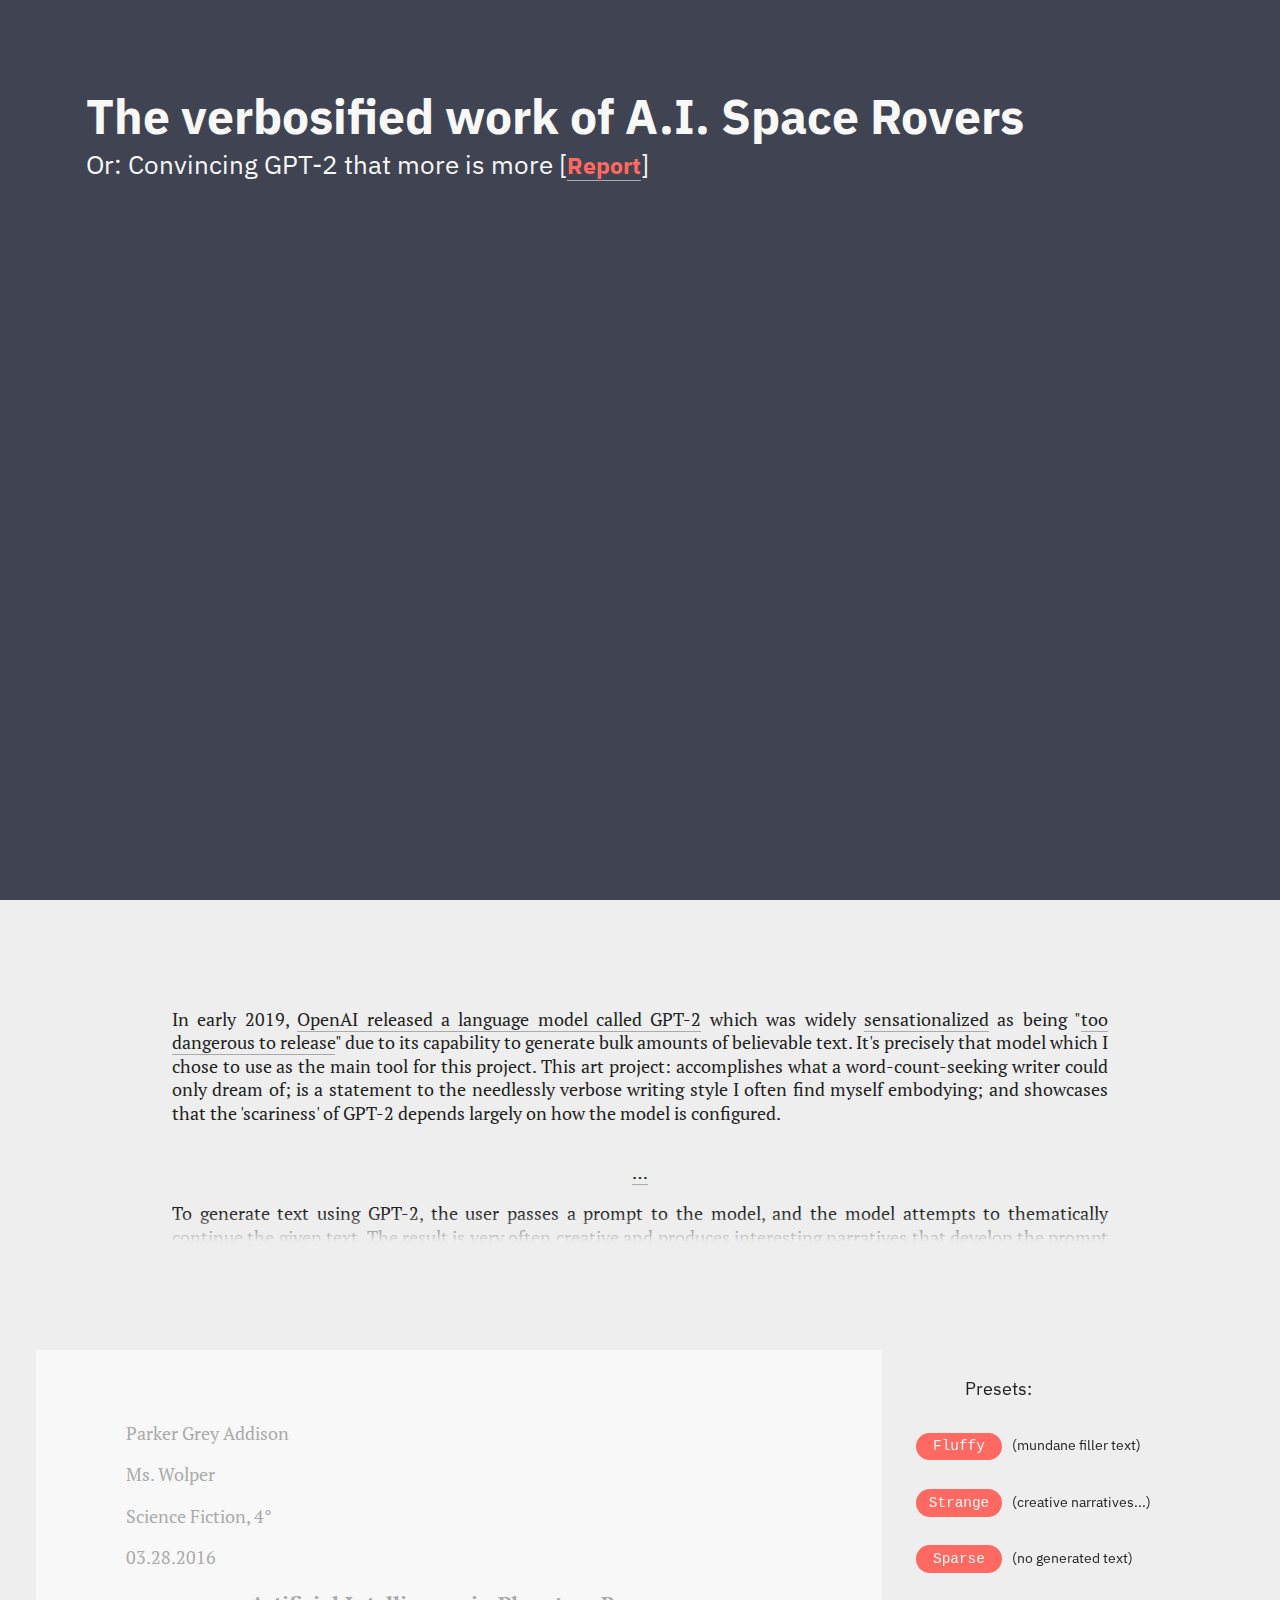
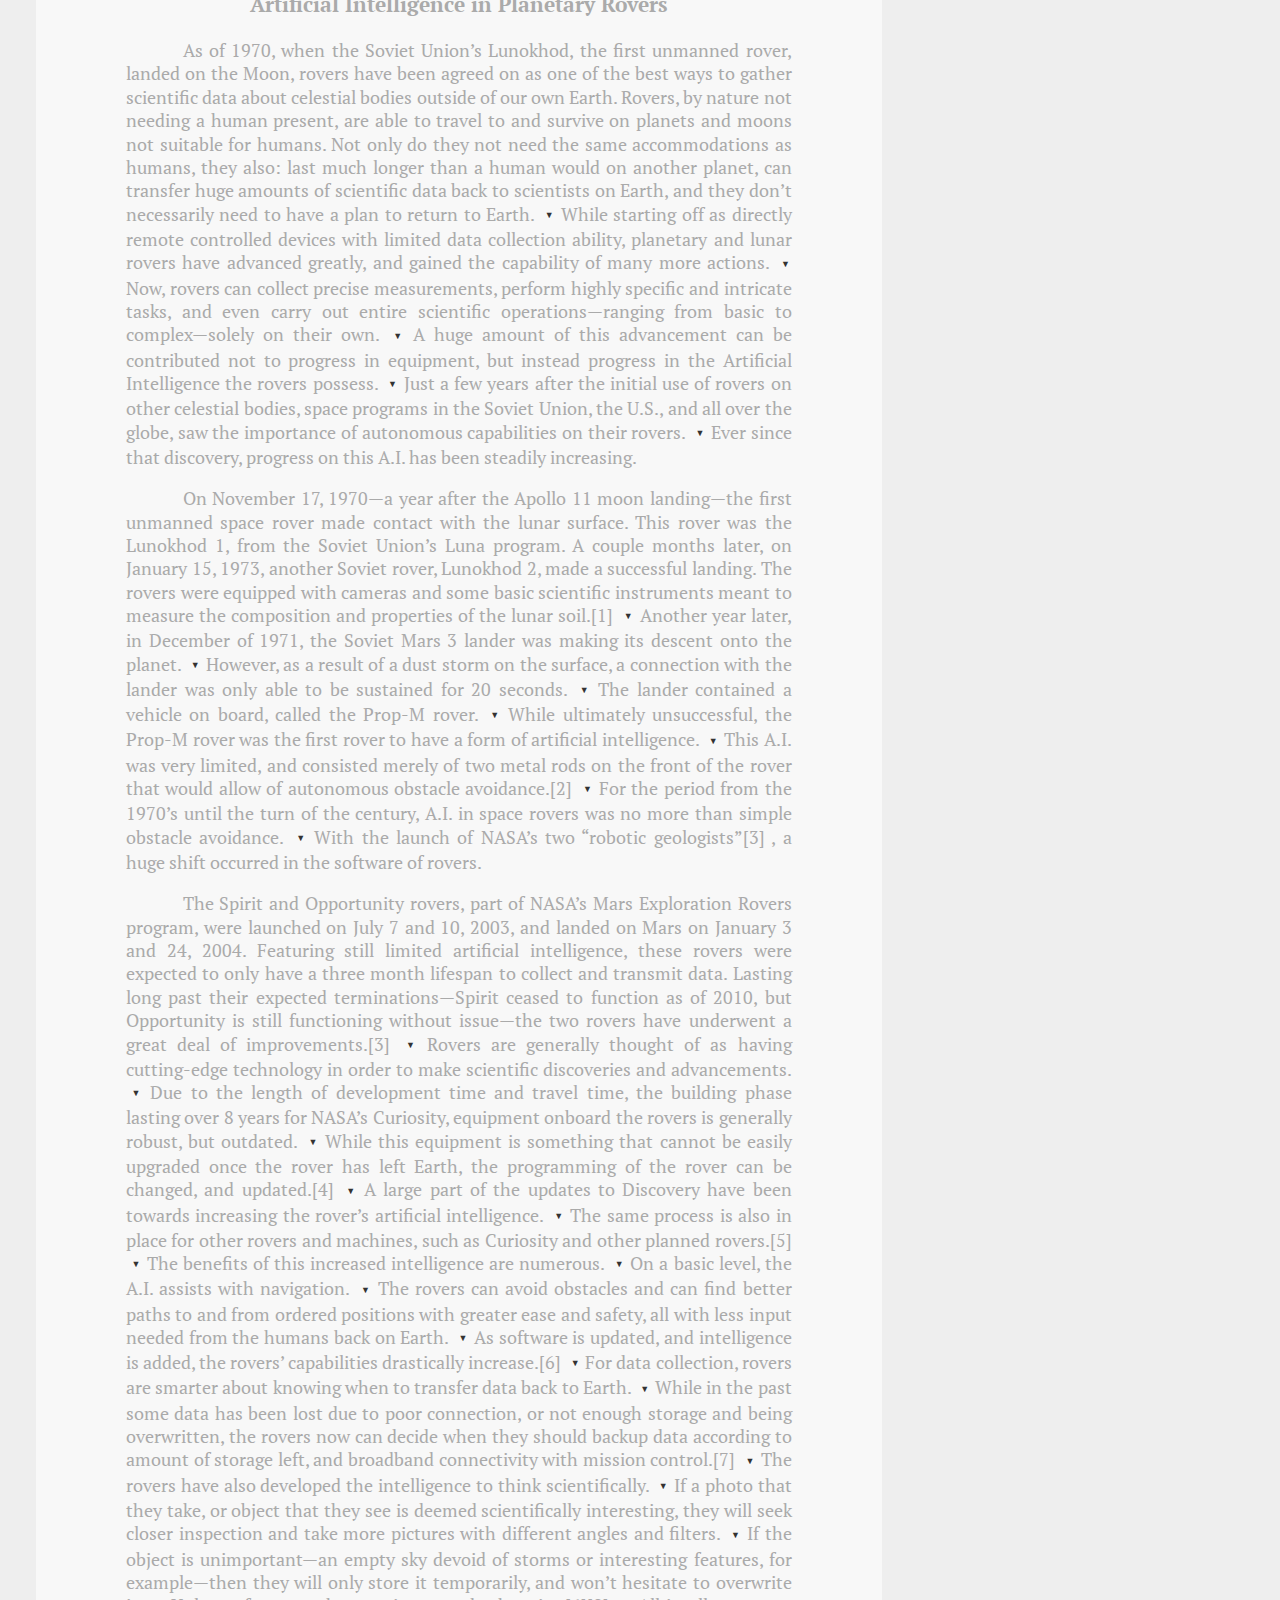
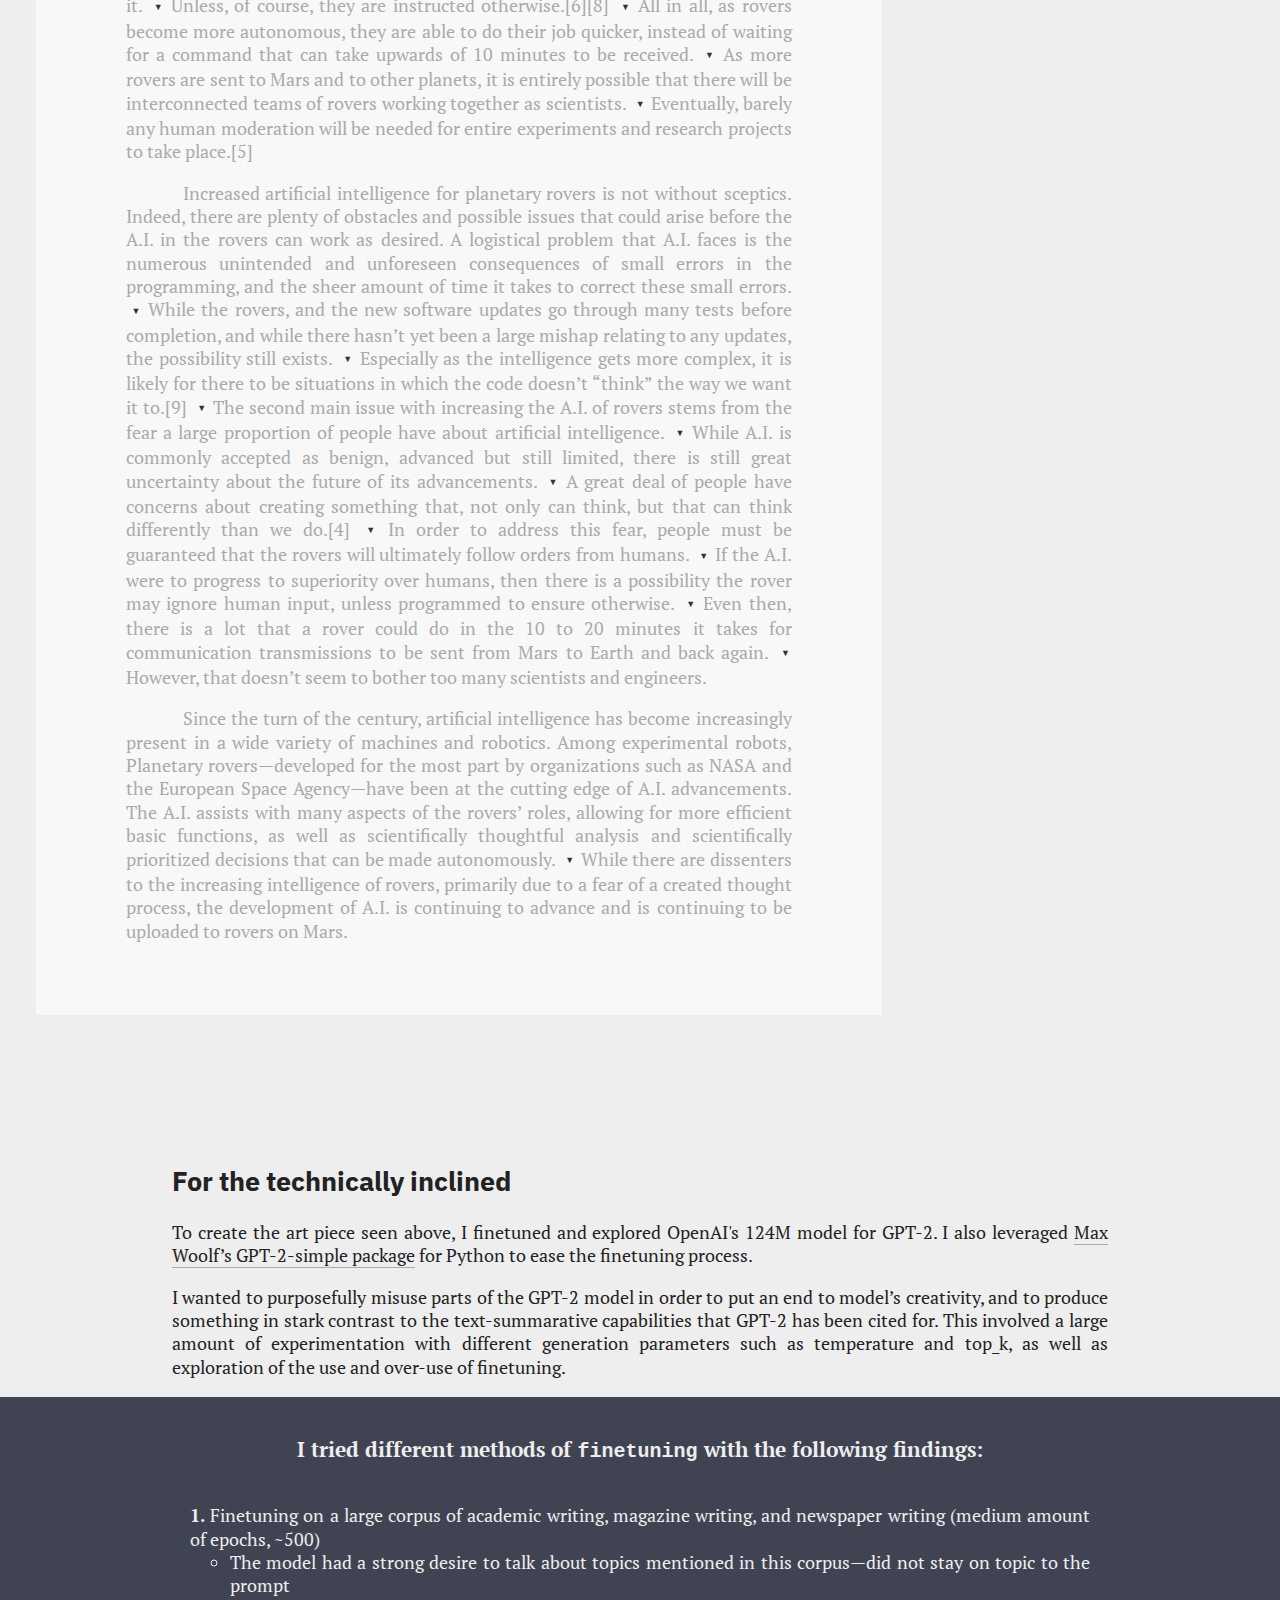
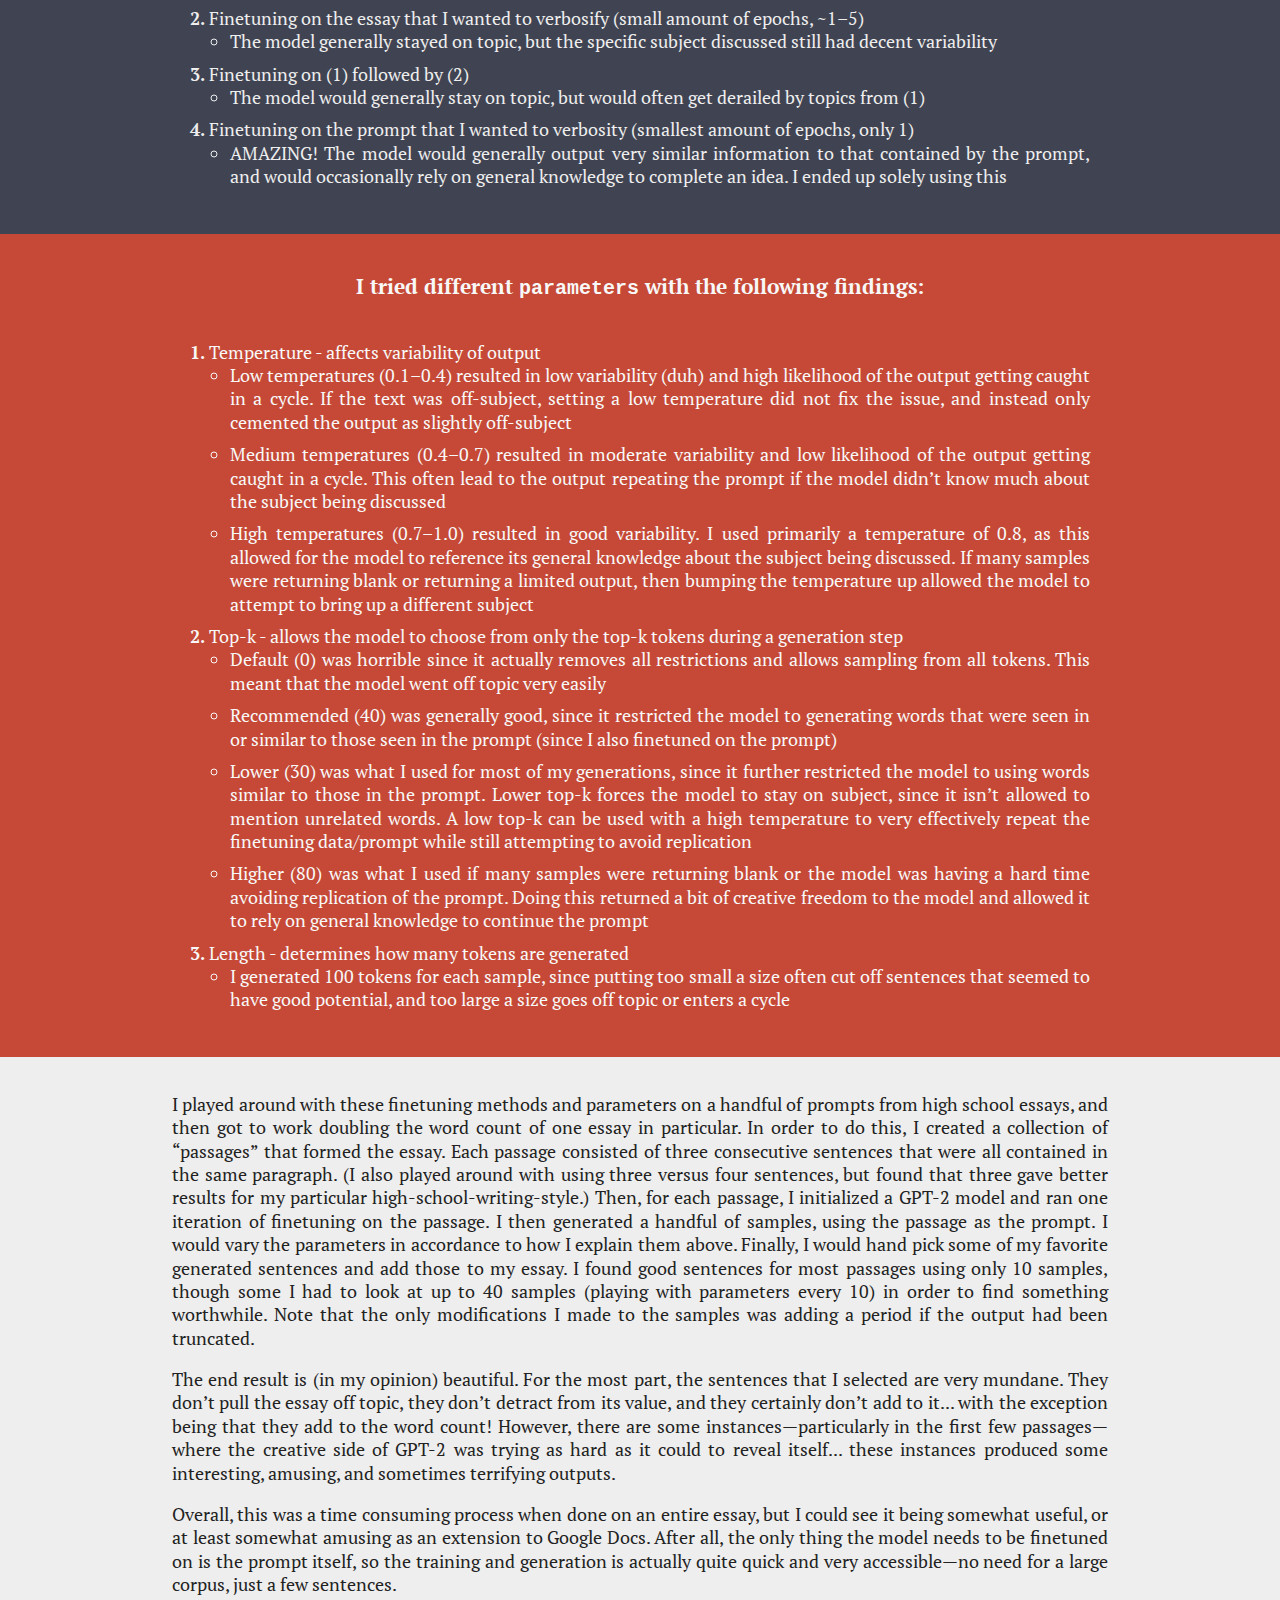
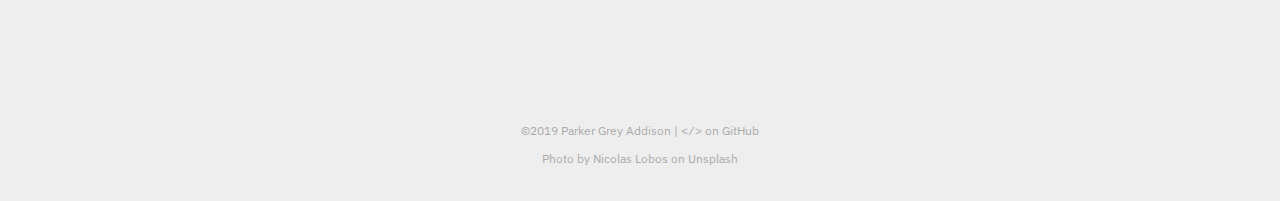
==== index.html @ b0ccb350 "Added link to Report" ====
<!DOCTYPE html>
<html lang="en">

<head>
    <meta charset="UTF-8">
    <meta name="viewport" content="width=device-width, initial-scale=1.0">
    <meta http-equiv="X-UA-Compatible" content="ie=edge">
    <title>A.I. Space Rovers</title>

    <link href="https://fonts.googleapis.com/css?family=IBM+Plex+Sans:200,400,600&display=swap" rel="stylesheet"> 
    <link href="https://fonts.googleapis.com/css?family=PT+Serif:400,700&display=swap" rel="stylesheet"> 

    <link rel="stylesheet" href="./styles/style.css">

</head>

<body>
    
    <div class="header">
        <div class="title">
            <span class="main">
                The verbosified work of A.I. Space Rovers
            </span>
            <br>
            <span class="subtitle">
                Or: Convincing GPT-2 that more is more
                [<a href="https://github.com/parkeraddison/aiArt-verbosified-space-rovers/blob/master/README.md">Report</a>]
            </span>
        </div>
    </div>

    <div class="divider"></div>
    
    <div class="content-wrapper">
        <div class="content">
            
            <p>
                In early 2019, <a href="https://openai.com/blog/better-language-models/">OpenAI released a language model called GPT-2</a> which was widely <a href="https://www.independent.co.uk/life-style/gadgets-and-tech/news/ai-artificial-intelligence-dangerous-text-gpt2-elon-musk-a9192121.html">sensationalized</a> as being "<a href="https://www.theguardian.com/technology/2019/feb/14/elon-musk-backed-ai-writes-convincing-news-fiction">too dangerous to release</a>" due to its capability to generate bulk amounts of believable text.  It's precisely that model which I chose to use as the main tool for this project.   This art project: accomplishes what a word-count-seeking writer could only dream of; is a statement to the needlessly verbose writing style I often find myself embodying; and showcases that the 'scariness' of GPT-2 depends largely on how the model is configured.
            </p>

            
            <div id="description-container" class="collapsed">
                <div id="desc-toggle"><a>&hellip;</a></div>
                <p>
                    To generate text using GPT-2, the user passes a prompt to the model, and the model attempts to thematically continue the given text.  The result is very often creative and produces interesting narratives that develop the prompt into a full-fledged story.  Such an example, featured on OpenAI's blog post, is shown below.  The first two sentences are the prompt.
                </p>
                <blockquote>
                    <div class="prompt">
                        <p>
                            In a shocking finding, scientist discovered a herd of unicorns living in a remote, previously unexplored valley, in the Andes Mountains. Even more surprising to the researchers was the fact that the unicorns spoke perfect English.
                        </p>
                    </div>
                    <div class="output">
                        <p>
                        The scientist named the population, after their distinctive horn, Ovid’s Unicorn. These four-horned, silver-white unicorns were previously unknown to science.
                        </p>
                        <p>
                            
                            Now, after almost two centuries, the mystery of what sparked this odd phenomenon is finally solved.
                        </p>
                        <p>
                            Dr. Jorge Pérez, an evolutionary biologist from the University of La Paz, and several companions, were exploring the Andes Mountains when they found a small valley, with no other animals or humans. Pérez noticed that the valley had what appeared to be a natural fountain, surrounded by two peaks of rock and silver snow.
                        </p>
                    </div>
                </blockquote>

                <p style="text-align: center;">&hellip;</p>

                <p>
                    Whereas GPT-2 has a commendable creative ability, I aimed to force the model to artistically overfit on the prompt and produce fluff—new sentences which add almost nothing of value to the overall essay.  I essentially turned the once "dangerous" AI into a highschool student desperate to reach a word count.  Below, I took one of my own highschool essays and doubled the word count using an instance of GPT-2 which I finetuned one-at-a-time on three sentence excerpts from my essay.  For each finetuned model I then produced and handpicked my favorite samples.
                </p>
                <p>
                    The non-finetuned GPT-2 model released by OpenAI has a notable habit of introducing new topics if it doesn't have adequate knowledge of the subject included in the prompt.  Despite my tinkering to avoid this, there are still a handful of samples in which the model managed to break free from the restrictions I placed on it.  These occurrences lead to some... let's say... interesting results.
                </p>
                <p>
                    Sections of text below that look
                    <span class="generated"><span class="generated-text"></span><span class="dropdown"><select></select></span></span>
                    <!-- <span class="generated-text">like this</span> -->
                    were generated by the machine.  These sections are followed by a dropdown where you can choose to look at another one of my favorite generated samples.  You can also use the 'preset' buttons to quickly view the essay with filler text, with some interesting off-topic narrative, or without any generated text.
                </p>
            </div>

        </div>
    </div>

    <div class="divider"></div>
    
    <div class="paper">
        
        <div class="page">
            
            <p class="not-body">
                Parker Grey Addison
            </p>
            <p class="not-body">
                Ms. Wolper
            </p>
            <p class="not-body">
                Science Fiction, 4°
            </p>
            <p class="not-body">
                03.28.2016
            </p>
            <p>
                <h3>
                    Artificial Intelligence in Planetary Rovers
                </h3>
            </p>
        <p>
            As of 1970, when the Soviet Union’s Lunokhod, the first unmanned rover, landed on the Moon, rovers have been agreed on as one of the best ways to gather scientific data about celestial bodies outside of our own Earth. Rovers, by nature not needing a human present, are able to travel to and survive on planets and moons not suitable for humans. Not only do they not need the same accommodations as humans, they also: last much longer than a human would on another planet, can transfer huge amounts of scientific data back to scientists on Earth, and they don’t necessarily need to have a plan to return to Earth. <span class="generated"><span class="generated-text"></span><span class="dropdown"><select></select></span></span> While starting off as directly remote controlled devices with limited data collection ability, planetary and lunar rovers have advanced greatly, and gained the capability of many more actions. <span class="generated"><span class="generated-text"></span><span class="dropdown"><select></select></span></span> Now, rovers can collect precise measurements, perform highly specific and intricate tasks, and even carry out entire scientific operations—ranging from basic to complex—solely on their own. <span class="generated"><span class="generated-text"></span><span class="dropdown"><select></select></span></span> A huge amount of this advancement can be contributed not to progress in equipment, but instead progress in the Artificial Intelligence the rovers possess. <span class="generated"><span class="generated-text"></span><span class="dropdown"><select></select></span></span> Just a few years after the initial use of rovers on other celestial bodies, space programs in the Soviet Union, the U.S., and all over the globe, saw the importance of autonomous capabilities on their rovers. <span class="generated"><span class="generated-text"></span><span class="dropdown"><select></select></span></span> Ever since that discovery, progress on this A.I. has been steadily increasing.
        </p>
        <p>
            On November 17, 1970—a year after the Apollo 11 moon landing—the first unmanned space rover made contact with the lunar surface.  This rover was the Lunokhod 1, from the Soviet Union’s Luna program.  A couple months later, on January 15, 1973, another Soviet rover, Lunokhod 2, made a successful landing.  The rovers were equipped with cameras and some basic scientific instruments meant to measure the composition and properties of the lunar soil.[1] <span class="generated"><span class="generated-text"></span><span class="dropdown"><select></select></span></span> Another year later, in December of 1971, the Soviet Mars 3 lander was making its descent onto the planet. <span class="generated"><span class="generated-text"></span><span class="dropdown"><select></select></span></span> However, as a result of a dust storm on the surface, a connection with the lander was only able to be sustained for 20 seconds. <span class="generated"><span class="generated-text"></span><span class="dropdown"><select></select></span></span> The lander contained a vehicle on board, called the Prop-M rover. <span class="generated"><span class="generated-text"></span><span class="dropdown"><select></select></span></span> While ultimately unsuccessful, the Prop-M rover was the first rover to have a form of artificial intelligence. <span class="generated"><span class="generated-text"></span><span class="dropdown"><select></select></span></span> This A.I. was very limited, and consisted merely of two metal rods on the front of the rover that would allow of autonomous obstacle avoidance.[2] <span class="generated"><span class="generated-text"></span><span class="dropdown"><select></select></span></span> For the period from the 1970’s until the turn of the century, A.I. in space rovers was no more than simple obstacle avoidance. <span class="generated"><span class="generated-text"></span><span class="dropdown"><select></select></span></span> With the launch of NASA’s two “robotic geologists”[3] , a huge shift occurred in the software of rovers.   
        </p>
        <p>
            The Spirit and Opportunity rovers, part of NASA’s Mars Exploration Rovers program, were launched on July 7 and 10, 2003, and landed on Mars on January 3 and 24, 2004.  Featuring still limited artificial intelligence, these rovers were expected to only have a three month lifespan to collect and transmit data.  Lasting long past their expected terminations—Spirit ceased to function as of 2010, but Opportunity is still functioning without issue—the two rovers have underwent a great deal of improvements.[3] <span class="generated"><span class="generated-text"></span><span class="dropdown"><select></select></span></span> Rovers are generally thought of as having cutting-edge technology in order to make scientific discoveries and advancements. <span class="generated"><span class="generated-text"></span><span class="dropdown"><select></select></span></span> Due to the length of development time and travel time, the building phase lasting over 8 years for NASA’s Curiosity, equipment onboard the rovers is generally robust, but outdated. <span class="generated"><span class="generated-text"></span><span class="dropdown"><select></select></span></span> While this equipment is something that cannot be easily upgraded once the rover has left Earth, the programming of the rover can be changed, and updated.[4] <span class="generated"><span class="generated-text"></span><span class="dropdown"><select></select></span></span> A large part of the updates to Discovery have been towards increasing the rover’s artificial intelligence. <span class="generated"><span class="generated-text"></span><span class="dropdown"><select></select></span></span> The same process is also in place for other rovers and machines, such as Curiosity and other planned rovers.[5] <span class="generated"><span class="generated-text"></span><span class="dropdown"><select></select></span></span> The benefits of this increased intelligence are numerous. <span class="generated"><span class="generated-text"></span><span class="dropdown"><select></select></span></span> On a basic level, the A.I. assists with navigation. <span class="generated"><span class="generated-text"></span><span class="dropdown"><select></select></span></span> The rovers can avoid obstacles and can find better paths to and from ordered positions with greater ease and safety, all with less input needed from the humans back on Earth. <span class="generated"><span class="generated-text"></span><span class="dropdown"><select></select></span></span> As software is updated, and intelligence is added, the rovers’ capabilities drastically increase.[6] <span class="generated"><span class="generated-text"></span><span class="dropdown"><select></select></span></span> For data collection, rovers are smarter about knowing when to transfer data back to Earth. <span class="generated"><span class="generated-text"></span><span class="dropdown"><select></select></span></span> While in the past some data has been lost due to poor connection, or not enough storage and being overwritten, the rovers now can decide when they should backup data according to amount of storage left, and broadband connectivity with mission control.[7] <span class="generated"><span class="generated-text"></span><span class="dropdown"><select></select></span></span> The rovers have also developed the intelligence to think scientifically. <span class="generated"><span class="generated-text"></span><span class="dropdown"><select></select></span></span> If a photo that they take, or object that they see is deemed scientifically interesting, they will seek closer inspection and take more pictures with different angles and filters. <span class="generated"><span class="generated-text"></span><span class="dropdown"><select></select></span></span> If the object is unimportant—an empty sky devoid of storms or interesting features, for example—then they will only store it temporarily, and won’t hesitate to overwrite it. <span class="generated"><span class="generated-text"></span><span class="dropdown"><select></select></span></span> Unless, of course, they are instructed otherwise.[6][8] <span class="generated"><span class="generated-text"></span><span class="dropdown"><select></select></span></span> All in all, as rovers become more autonomous, they are able to do their job quicker, instead of waiting for a command that can take upwards of 10 minutes to be received. <span class="generated"><span class="generated-text"></span><span class="dropdown"><select></select></span></span> As more rovers are sent to Mars and to other planets, it is entirely possible that there will be interconnected teams of rovers working together as scientists. <span class="generated"><span class="generated-text"></span><span class="dropdown"><select></select></span></span> Eventually, barely any human moderation will be needed for entire experiments and research projects to take place.[5]
        </p>    
        <p>
            Increased artificial intelligence for planetary rovers is not without sceptics.  Indeed, there are plenty of obstacles and possible issues that could arise before the A.I. in the rovers can work as desired.  A logistical problem that A.I. faces is the numerous unintended and unforeseen consequences of small errors in the programming, and the sheer amount of time it takes to correct these small errors. <span class="generated"><span class="generated-text"></span><span class="dropdown"><select></select></span></span> While the rovers, and the new software updates go through many tests before completion, and while there hasn’t yet been a large mishap relating to any updates, the possibility still exists. <span class="generated"><span class="generated-text"></span><span class="dropdown"><select></select></span></span> Especially as the intelligence gets more complex, it is likely for there to be situations in which the code doesn’t “think” the way we want it to.[9] <span class="generated"><span class="generated-text"></span><span class="dropdown"><select></select></span></span> The second main issue with increasing the A.I. of rovers stems from the fear a large proportion of people have about artificial intelligence. <span class="generated"><span class="generated-text"></span><span class="dropdown"><select></select></span></span> While A.I. is commonly accepted as benign, advanced but still limited, there is still great uncertainty about the future of its advancements. <span class="generated"><span class="generated-text"></span><span class="dropdown"><select></select></span></span> A great deal of people have concerns about creating something that, not only can think, but that can think differently than we do.[4] <span class="generated"><span class="generated-text"></span><span class="dropdown"><select></select></span></span> In order to address this fear, people must be guaranteed that the rovers will ultimately follow orders from humans. <span class="generated"><span class="generated-text"></span><span class="dropdown"><select></select></span></span> If the A.I. were to progress to superiority over humans, then there is a possibility the rover may ignore human input, unless programmed to ensure otherwise. <span class="generated"><span class="generated-text"></span><span class="dropdown"><select></select></span></span> Even then, there is a lot that a rover could do in the 10 to 20 minutes it takes for communication transmissions to be sent from Mars to Earth and back again. <span class="generated"><span class="generated-text"></span><span class="dropdown"><select></select></span></span> However, that doesn’t seem to bother too many scientists and engineers.    
        </p>
        <p>
            Since the turn of the century, artificial intelligence has become increasingly present in a wide variety of machines and robotics.  Among experimental robots, Planetary rovers—developed for the most part by organizations such as NASA and the European Space Agency—have been at the cutting edge of A.I. advancements.  The A.I. assists with many aspects of the rovers’ roles, allowing for more efficient basic functions, as well as scientifically thoughtful analysis and scientifically prioritized decisions that can be made autonomously. <span class="generated"><span class="generated-text"></span><span class="dropdown"><select></select></span></span> While there are dissenters to the increasing intelligence of rovers, primarily due to a fear of a created thought process, the development of A.I. is continuing to advance and is continuing to be uploaded to rovers on Mars.    
        </p>
        
    
    
        </div>

        <div class="menu">
            <p>
                Presets:
            </p>

            <div class="button">
                <button id="0">
                    Fluffy
                </button>
                (mundane filler text)
            </div>
            <div class="button">
                <button id="1">
                    Strange
                </button>
                (creative narratives...)
            </div>
            <div class="button">
                <button id="2">
                    Sparse
                </button>
                (no generated text)
            </div>
        </div>
        
    </div>

    <div class="divider"></div>

    <div class="content-wrapper">
        <div class="content">
            <h2>
                For the technically inclined
            </h2>
            <p>
                To create the art piece seen above, I finetuned and explored OpenAI's 124M model for GPT-2.  I also leveraged <a href="https://github.com/minimaxir/gpt-2-simple">Max Woolf's GPT-2-simple package</a> for Python to ease the finetuning process.
            </p>
            <p>
                I wanted to purposefully misuse parts of the GPT-2 model in order to put an end to model's creativity, and to produce something in stark contrast to the text-summarative capabilities that GPT-2 has been cited for. This involved a large amount of experimentation with different generation parameters such as temperature and top_k, as well as exploration of the use and over-use of finetuning.
            </p>
        </div>
    </div>

    <div class="content-wrapper bg-slate">
        <div class="content">
            <h3>
                I tried different methods of <code><b>finetuning</b></code> with the following findings:
            </h3>
            <ol>
                <li>
                    Finetuning on a large corpus of academic writing, magazine writing, and newspaper writing (medium amount of epochs, ~500)
                    <ul>
                        <li>
                            The model had a strong desire to talk about topics mentioned in this corpus—did not stay on topic to the prompt
                        </li>
                    </ul>
                </li>
                <li>
                    Finetuning on the essay that I wanted to verbosify (small amount of epochs, ~1–5)
                    <ul>
                        <li>
                            The model generally stayed on topic, but the specific subject discussed still had decent variability
                        </li>
                    </ul>
                </li>
                <li>
                    Finetuning on (1) followed by (2)
                    <ul>
                        <li>
                            The model would generally stay on topic, but would often get derailed by topics from (1)
                        </li>
                    </ul>
                </li>
                <li>
                    Finetuning on the prompt that I wanted to verbosity (smallest amount of epochs, only 1)
                    <ul>
                        <li>
                            AMAZING! The model would generally output very similar information to that contained by the prompt, and would occasionally rely on general knowledge to complete an idea. I ended up solely using this
                        </li>
                    </ul>
                </li>
            </ol>
        </div>
    </div>

    <div class="content-wrapper bg-mars">
        <div class="content">
            <h3>
                I tried different <code><b>parameters</b></code> with the following findings:
            </h3>
            <ol>
                <li>
                    Temperature - affects variability of output
                    <ul>
                        <li>
                            Low temperatures (0.1–0.4) resulted in low variability (duh) and high likelihood of the output getting caught in a cycle. If the text was off-subject, setting a low temperature did not fix the issue, and instead only cemented the output as slightly off-subject
                        </li>
                        <li>
                            Medium temperatures (0.4–0.7) resulted in moderate variability and low likelihood of the output getting caught in a cycle. This often lead to the output repeating the prompt if the model didn't know much about the subject being discussed
                        </li>
                        <li>
                            High temperatures (0.7–1.0) resulted in good variability. I used primarily a temperature of 0.8, as this allowed for the model to reference its general knowledge about the subject being discussed. If many samples were returning blank or returning a limited output, then bumping the temperature up allowed the model to attempt to bring up a different subject
                        </li>
                    </ul>
                </li>
                <li>
                    Top-k - allows the model to choose from only the top-k tokens during a generation step
                    <ul>
                        <li>
                            Default (0) was horrible since it actually removes all restrictions and allows sampling from all tokens. This meant that the model went off topic very easily
                        </li>
                        <li>
                            Recommended (40) was generally good, since it restricted the model to generating words that were seen in or similar to those seen in the prompt (since I also finetuned on the prompt)
                        </li>
                        <li>
                            Lower (30) was what I used for most of my generations, since it further restricted the model to using words similar to those in the prompt. Lower top-k forces the model to stay on subject, since it isn't allowed to mention unrelated words. A low top-k can be used with a high temperature to very effectively repeat the finetuning data/prompt while still attempting to avoid replication
                        </li>
                        <li>
                            Higher (80) was what I used if many samples were returning blank or the model was having a hard time avoiding replication of the prompt. Doing this returned a bit of creative freedom to the model and allowed it to rely on general knowledge to continue the prompt
                        </li>
                    </ul>
                </li>
                <li>
                    Length - determines how many tokens are generated
                    <ul>
                        <li>
                            I generated 100 tokens for each sample, since putting too small a size often cut off sentences that seemed to have good potential, and too large a size goes off topic or enters a cycle
                        </li>
                    </ul>
                </li>
            </ol>
        </div>
    </div>
    <div class="content-wrapper">
        <div class="content">
            <p>
                I played around with these finetuning methods and parameters on a handful of prompts from high school essays, and then got to work doubling the word count of one essay in particular. In order to do this, I created a collection of "passages" that formed the essay. Each passage consisted of three consecutive sentences that were all contained in the same paragraph. (I also played around with using three versus four sentences, but found that three gave better results for my particular high-school-writing-style.) Then, for each passage, I initialized a GPT-2 model and ran one iteration of finetuning on the passage. I then generated a handful of samples, using the passage as the prompt. I would vary the parameters in accordance to how I explain them above. Finally, I would hand pick some of my favorite generated sentences and add those to my essay. I found good sentences for most passages using only 10 samples, though some I had to look at up to 40 samples (playing with parameters every 10) in order to find something worthwhile. Note that the only modifications I made to the samples was adding a period if the output had been truncated.
            </p>
            <p>
                The end result is (in my opinion) beautiful. For the most part, the sentences that I selected are very mundane. They don't pull the essay off topic, they don't detract from its value, and they certainly don't add to it... with the exception being that they add to the word count! However, there are some instances—particularly in the first few passages—where the creative side of GPT-2 was trying as hard as it could to reveal itself... these instances produced some interesting, amusing, and sometimes terrifying outputs.
            </p>
            <p>
                Overall, this was a time consuming process when done on an entire essay, but I could see it being somewhat useful, or at least somewhat amusing as an extension to Google Docs. After all, the only thing the model needs to be finetuned on is the prompt itself, so the training and generation is actually quite quick and very accessible—no need for a large corpus, just a few sentences.
            </p>
        </div>
    </div>

    <div class="footer">
        <p>
            &copy;2019 <a href="https://parkeraddison.com">Parker Grey Addison</a>
            |
            <a href="https://github.com/parkeraddison/aiArt-verbosified-space-rovers"><code>&lt;/&gt;</code> on GitHub</a>
        </p>
        <p>
            Photo by <a href="https://unsplash.com/@lobosnico?utm_source=unsplash&utm_medium=referral&utm_content=creditCopyText">Nicolas Lobos</a> on Unsplash
        </p>
    </div>
</body>

<script src="./scripts/main.js"></script>
<script>

    let desc = document.getElementById("description-container");

    function toggleDesc() {
        desc.classList.toggle("collapsed");
    }

    let descToggle = document.getElementById("desc-toggle");
    descToggle.addEventListener("click", toggleDesc);

    // "curlies.js" courtesy of Ali Karbassi
    // https://gist.github.com/karbassi/6216484

    function curlies(element) {
        function smarten(text) {
            return text
                /* opening singles */
                .replace(/(^|[-\u2014\s(\["])'/g, "$1\u2018")

                /* closing singles & apostrophes */
                .replace(/'/g, "\u2019")

                /* opening doubles */
                .replace(/(^|[-\u2014/\[(\u2018\s])"/g, "$1\u201c")

                /* closing doubles */
                .replace(/"/g, "\u201d")

                /* em-dashes */
                .replace(/--/g, "\u2014");
        };

        var children = element.children;

        if (children.length) {
            for(var i = 0, l = children.length; i < l; i++) {
                curlies(children[i]);
            }
        } else {
            element.innerHTML = smarten(element.innerHTML);
        }
    };

    curlies(document.body);

</script>

</html>
---- styles/style.css ----
/* prefixed by https://autoprefixer.github.io (PostCSS: v7.0.23, autoprefixer: v9.7.3) */

:root {
    --white: #f8f8f8;
    --off-white: #eee;
    --light-grey: #aaa;
    --dark-grey: #333;
    --text-color: #222;
    --mars-red: rgb(197, 73, 54);
    --accent-red: #ff6961;
    --slate-grey: #404452;
    --sans-serif: "IBM Plex Sans", sans-serif;
    --serif: "PT Serif", Georgia, Times, "Times New Roman", serif;
    --monospace: Consolas, Menlo, monospace;
    --side-padding: 0.5rem;
}

html, body {
    font-family: var(--serif);
    font-size: 18px;
    line-height: 1.3;
    margin: 0;
    overflow-x: hidden;
    color: var(--text-color);
    background-color: var(--off-white);
    position: relative;
    -webkit-transition: all 0.3s;
    -o-transition: all 0.3s;
    transition: all 0.3s;
}

@media (min-width: 768px) {
    body {
        text-align: justify;
        overflow-x: visible;
    }
}

hr {
    border: none;
    border-bottom: 1px solid var(--light-grey);
}

a {
    text-decoration: none;
    color: var(--text-color);
    border-bottom: 1px solid var(--light-grey);
}

a:hover, a:focus {
    opacity: 0.6;
}

code {
    font-family: var(--monospace);
    font-size: 0.95em;
}

.header {
    background-color: var(--slate-grey);
    /* background-image: url("https://images.unsplash.com/photo-1571769267292-e24dfadebbdc?ixlib=rb-1.2.1&ixid=eyJhcHBfaWQiOjF9&auto=format&fit=crop&w=1967&q=80"); */
    background-image: url("/images/nicolas-lobos.jpg");
    background-size: cover;
    background-position: bottom center;
    background-attachment: fixed;
    min-height: 100vh;
}

.title {
    font-size: 1.2em;
    padding: 0.5em;
    padding-top: 40%;
    padding-bottom: 40%;
    /* color: var(--mars-red); */
    color: var(--white);
}

/* .title >* {
    background-color: var(--slate-grey);
    padding: 0.2em;
} */

@media (min-width: 768px) {
    .title {
        padding: 4em;
    }
}

.title .main {
    font-size: 2.2em;
    font-weight: lighter;
    font-weight: bold;
    font-family: var(--sans-serif);
}

.title .subtitle {
    font-size: 1.2em;
    font-family: var(--sans-serif);
}

.title a {
    font-size: 0.9em;
    color: var(--white);
    color: var(--accent-red);
    font-weight: bold;
}

.content-wrapper {
    display: -ms-grid;
    display: grid;
    -ms-grid-columns: 1fr minmax(auto, 52em) 1fr;
    grid-template-columns: 1fr minmax(auto, 52em) 1fr;
    padding-top: 1em;
}

.content {
    padding: var(--side-padding);
    -ms-grid-column: 2;
    grid-column: 2;
}

@media (min-width: 768px) {
    .content {
        padding: 0;
    }
}

.bg-slate {
    background-color: var(--slate-grey);
    color: var(--off-white);
}

.bg-mars {
    background-color: var(--mars-red);
    color: var(--white);
}

.math {
    text-align: center;
    font-size: 1.1em;
    font-family: var(--sans-serif);
}

#desc-toggle {
    cursor: pointer;
    text-align: center;
    margin: auto;
}

#description-container {
    position: relative;
    width: 100%;
    padding: 1em;
    left: -1em;
    overflow: hidden;
    height: -webkit-min-content;
    height: -moz-min-content;
    height: min-content;
}

#description-container.collapsed {
    height: 3.5em;
}

#description-container.collapsed::after {
    content: '';
    display: block;
    position: absolute;
    background-image: -webkit-gradient(linear, left top, left bottom, from(rgba(1,1,1,0)), to(var(--off-white)));
    background-image: -o-linear-gradient(top, rgba(1,1,1,0), var(--off-white));
    background-image: linear-gradient(180deg, rgba(1,1,1,0), var(--off-white));
    top: 70%;
    left: 0;
    bottom: 0;
    right: 0;
}

blockquote {
    font-size: 0.9em;
}

blockquote .prompt {
    font-family: var(--sans-serif);
    font-style: italic;
}

blockquote .output {
    font-family: var(--monospace);
    font-size: 0.95em;
}

.divider {
    height: 4em;
}

.paper {
    display: -ms-grid;
    display: grid;
    -ms-grid-rows: auto 1fr;
    grid-template-rows: auto 1fr;
}

.paper p:not(.not-body) {
    text-indent: 3.14em;
}

.paper p:not(.not-body)>* {
    text-indent: 0;
}

@media (min-width: 768px) {
    .paper {
        display: -ms-grid;
        display: grid;
        -ms-grid-columns: 70% 1em 1fr;
        grid-template-columns: 70% 1fr;
        -ms-grid-rows: 20em 1em 1fr;
        grid-template-rows: 20em 1fr;
        gap: 1em;
        height: -webkit-min-content;
        height: -moz-min-content;
        height: min-content;
        margin: 2em;
    }
    .paper>*:nth-child(1) {
        -ms-grid-row: 1;
        -ms-grid-column: 1;
    }
    .paper>*:nth-child(2) {
        -ms-grid-row: 1;
        -ms-grid-column: 3;
    }
    .paper>*:nth-child(3) {
        -ms-grid-row: 3;
        -ms-grid-column: 1;
    }
    .paper>*:nth-child(4) {
        -ms-grid-row: 3;
        -ms-grid-column: 3;
    }
}

.page {
    font-size: 18px;
    color: var(--light-grey);
    background-color: var(--white);
    padding: var(--side-padding);
    -ms-grid-row: 2;
    grid-row: 2;
}

@media (min-width: 768px) {
    .page {
        padding: 3em 5em;
        -ms-grid-row: 1;
        grid-row-start: 1;
        -ms-grid-row-span: 2;
        grid-row-end: 3;
    }
}

h3 {
    text-align: center;
}

.generated-text {
    font-family: var(--monospace);
    color: var(--dark-grey);
    font-weight: bold;
    font-size: 0.95em;
}

.hidden {
    display: none;
}

.dropdown {
    display: inline-block;
    position: relative;
}

select {
    position: relative;
    width: 1.2em;
    opacity: 0;
    color: var(--white);
    background-color: var(--slate-grey);
}

.dropdown::after {
    content: "\25BC";
    color: var(--dark-grey);
    position: absolute;
    left: 0.6em;
    bottom: 0.5em;
    pointer-events: none;
    font-size: 0.5em;
}


.menu {
    font-family: var(--sans-serif);
    padding: var(--side-padding);
    -ms-grid-row: 1;
    grid-row: 1;
}

@media (min-width: 768px) {
    .menu {
        position: -webkit-sticky;
        position: sticky;
        top: 10em;
    }
}

.menu .button {
    font-size: 0.8em;
}

.menu button {
    display: inline-block;
    position: relative;
    font-size: 1em;
    font-family: var(--monospace);
    color: var(--white);
    padding: 0.4em;
    margin: 1em 0.5em;
    border: none;
    border-radius: 5em;
    background-color: var(--accent-red);
    width: 6em;
    -webkit-transition: all 0.3s;
    -o-transition: all 0.3s;
    transition: all 0.3s;
}

.menu button:hover, .menu button:focus {
    cursor: pointer;
    /* background-color: var(--mars-red); */
    opacity: 0.6;
}


h2 {
    font-family: var(--sans-serif);
}

ol {
    list-style: none;
    counter-reset: custom-counter;
    padding: 1em;
}

li {
    margin-bottom: 0.5em;
}

ol>li {
    counter-increment: custom-counter;
}

ol>li::before {
    content: counter(custom-counter) ". ";
    font-weight: bold;
    /* color: var(--light-grey); */
}

.footer {
    text-align: center;
    font-size: 12px;
    font-family: var(--sans-serif);
    color: var(--light-grey);
    padding: 8em 0;
}

.footer a {
    color: var(--light-grey);
    border: none;
}
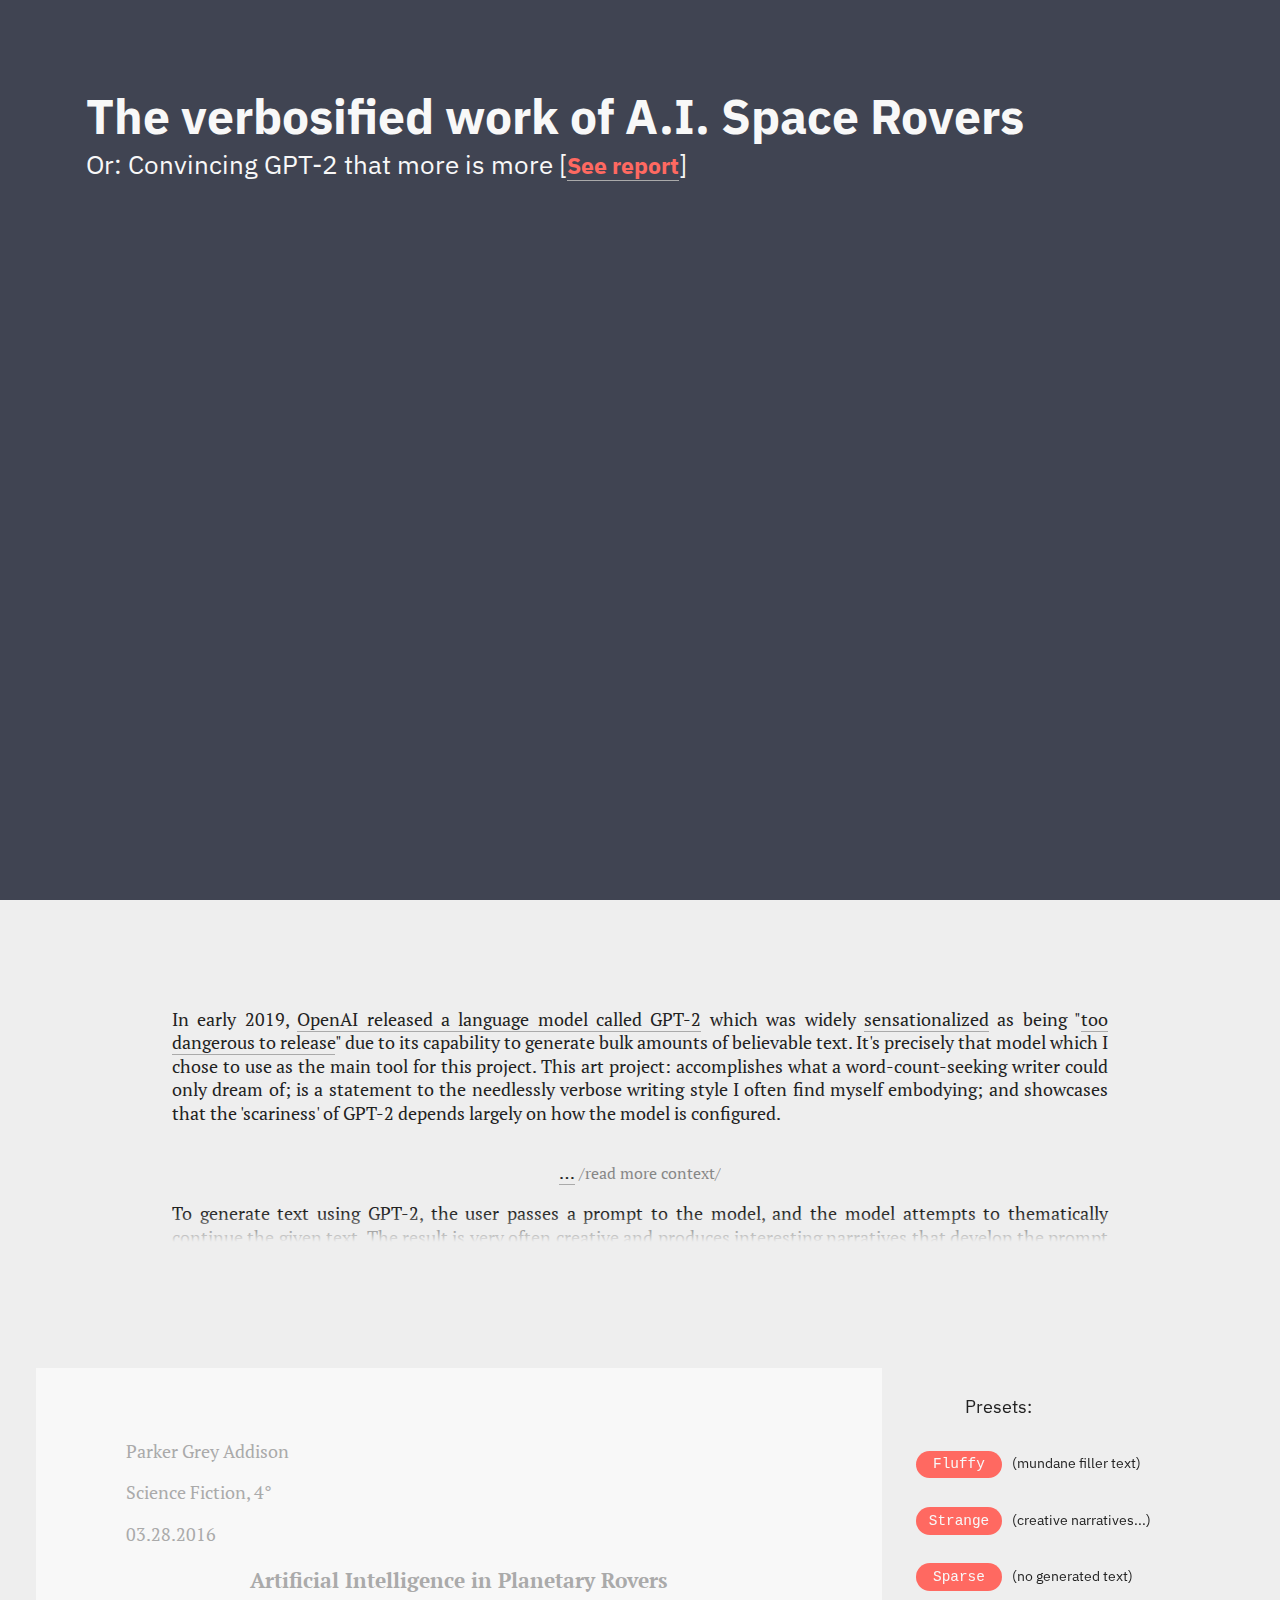
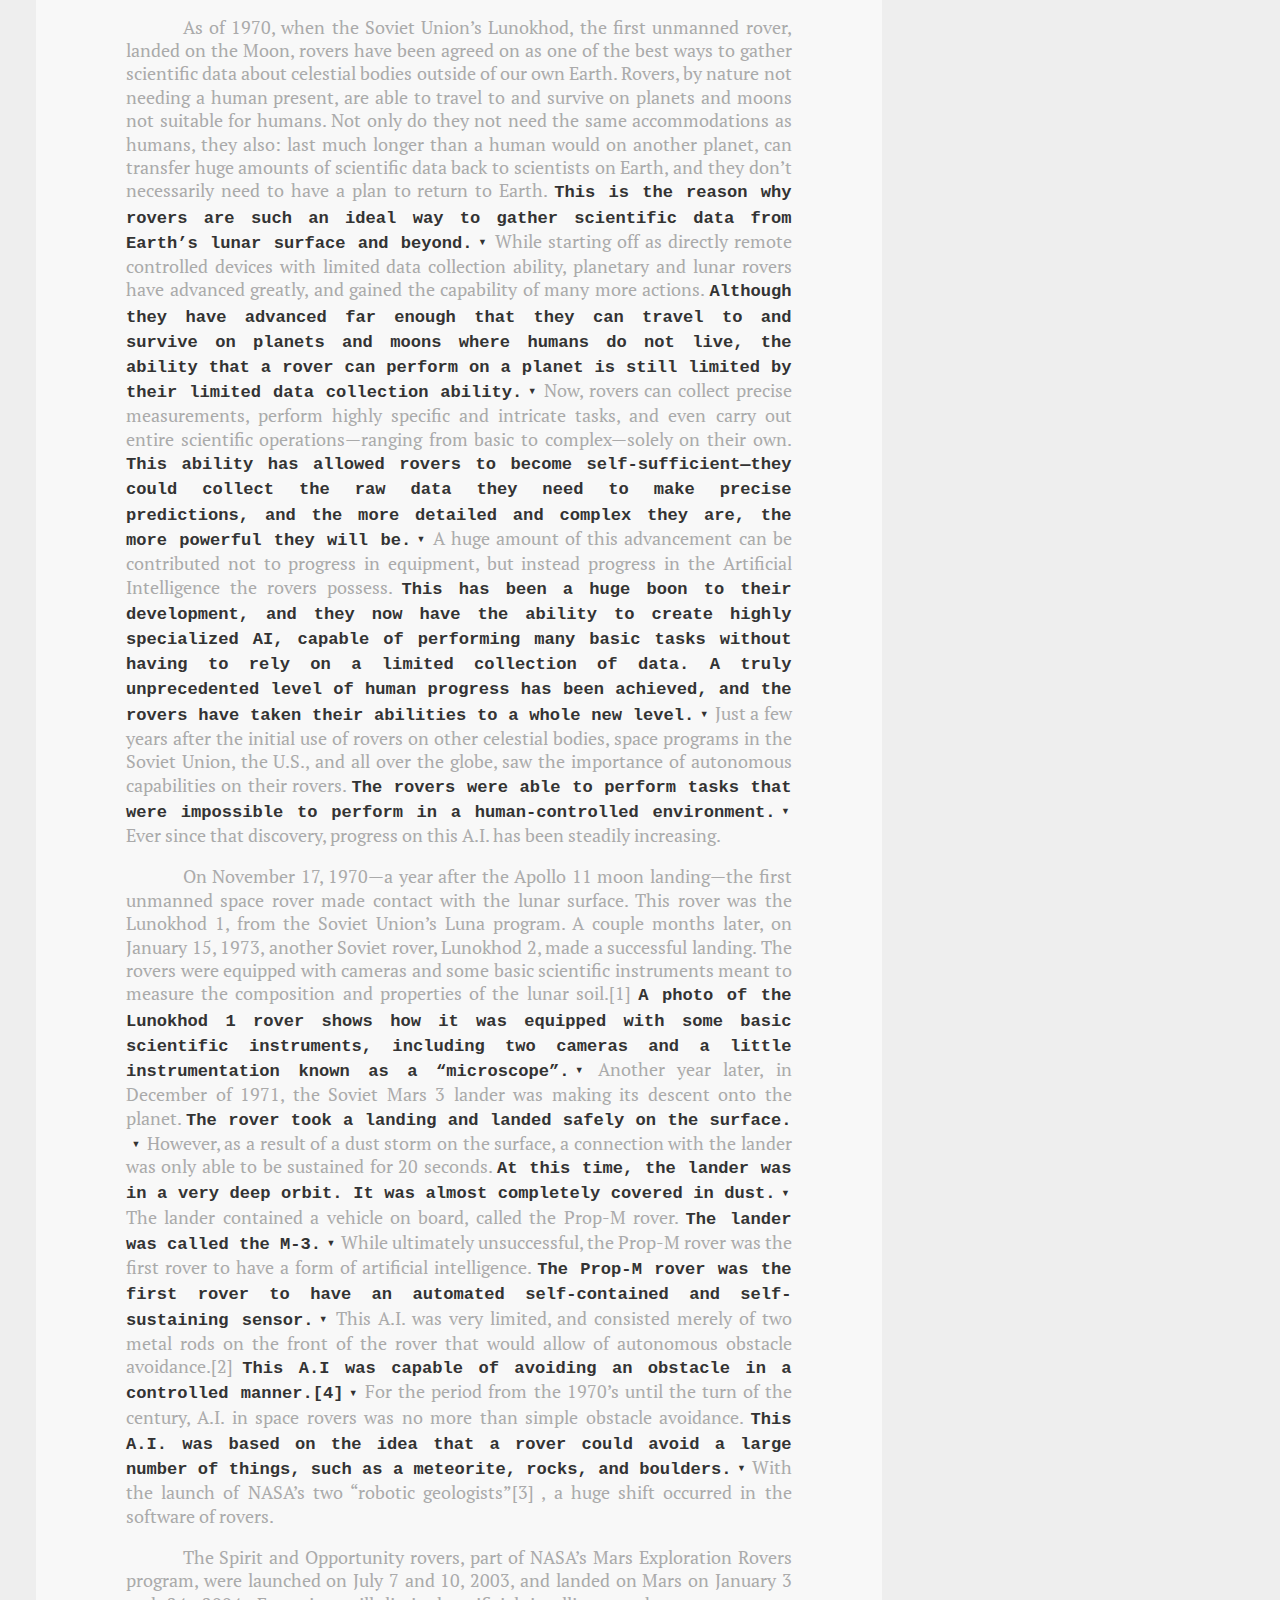
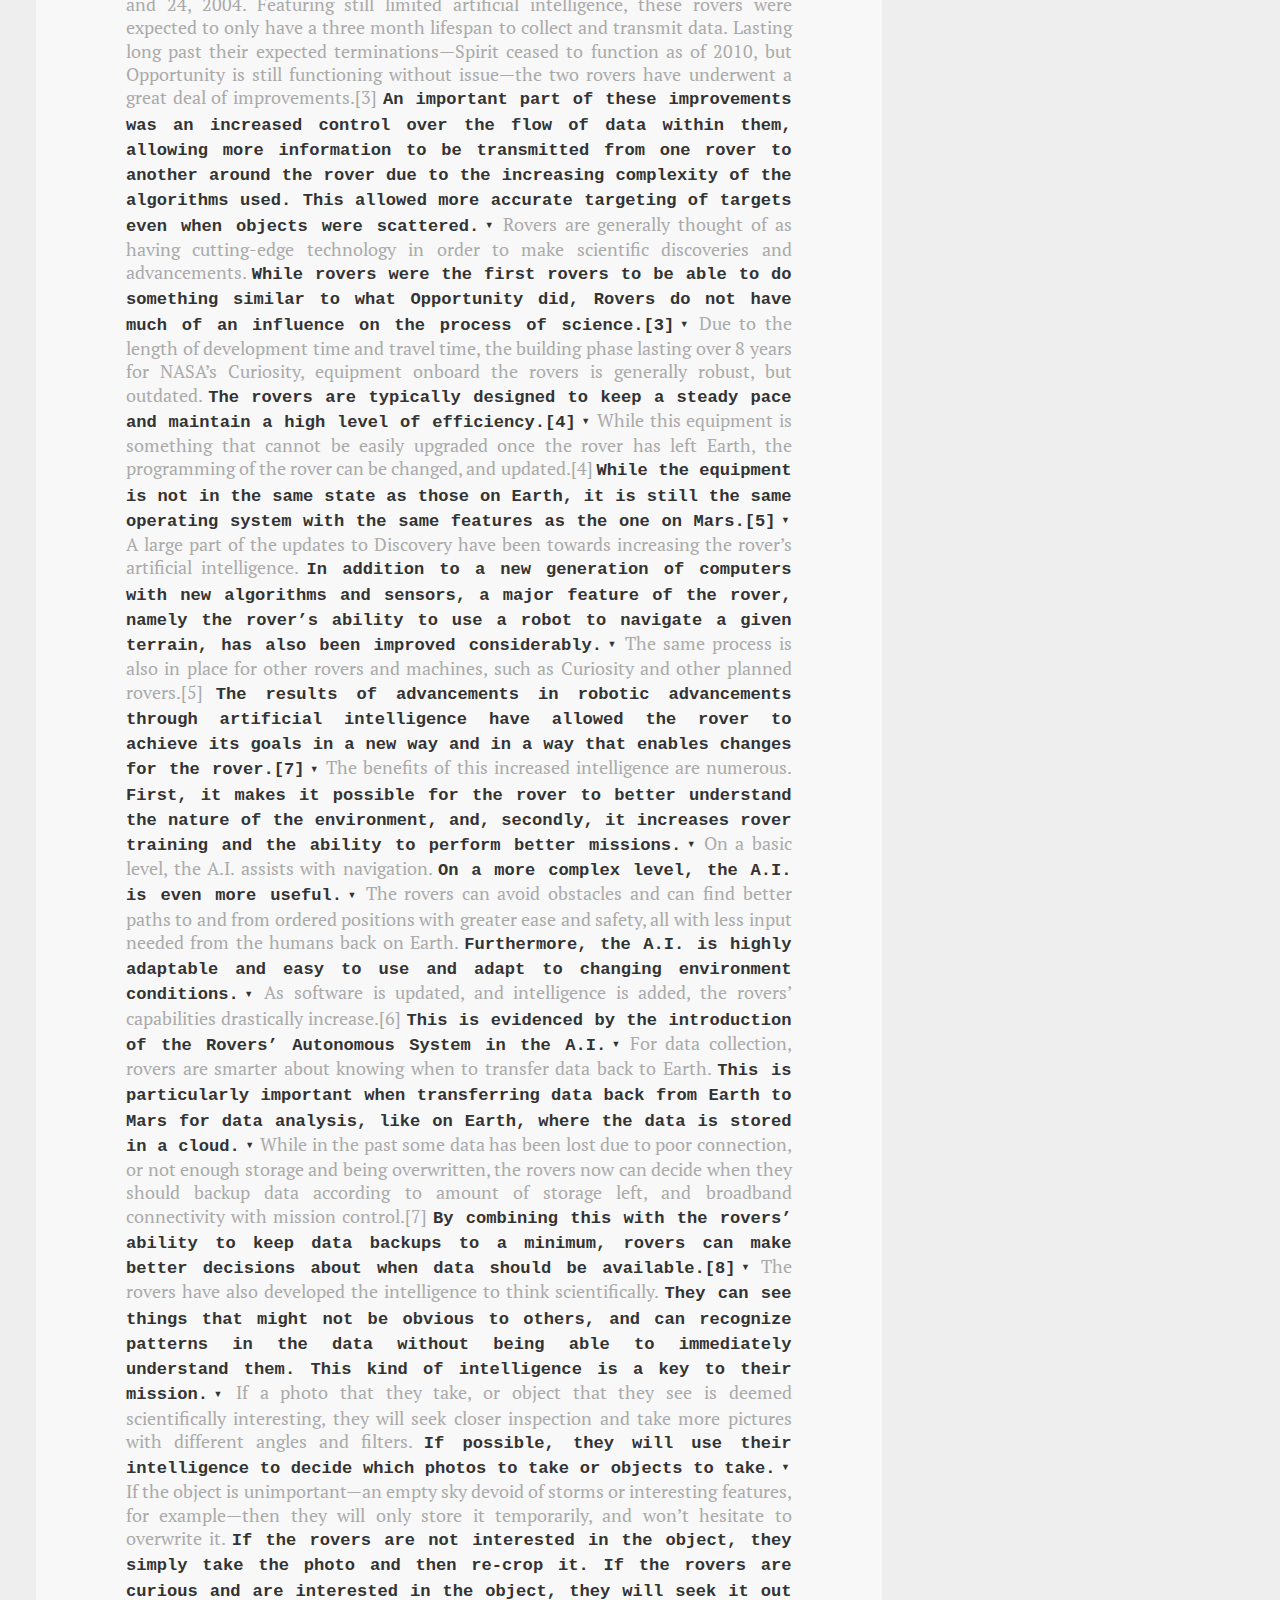
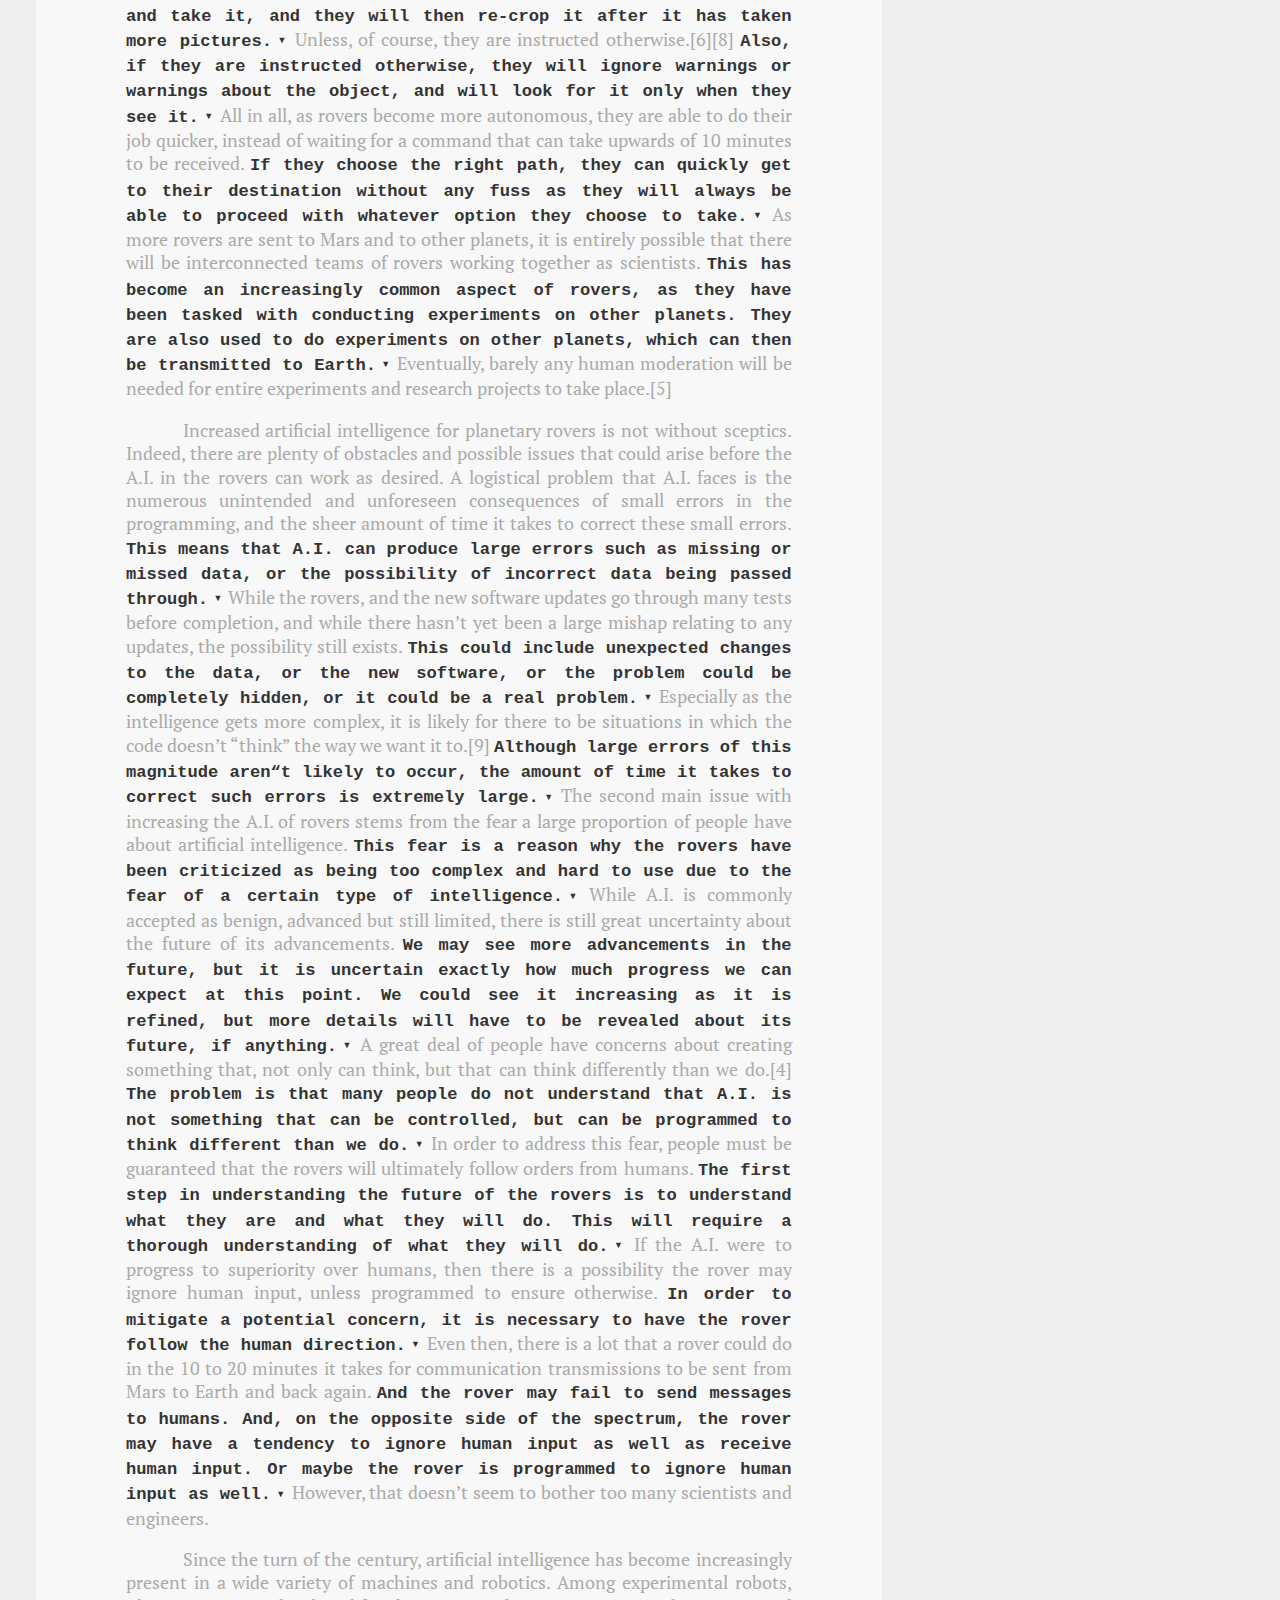
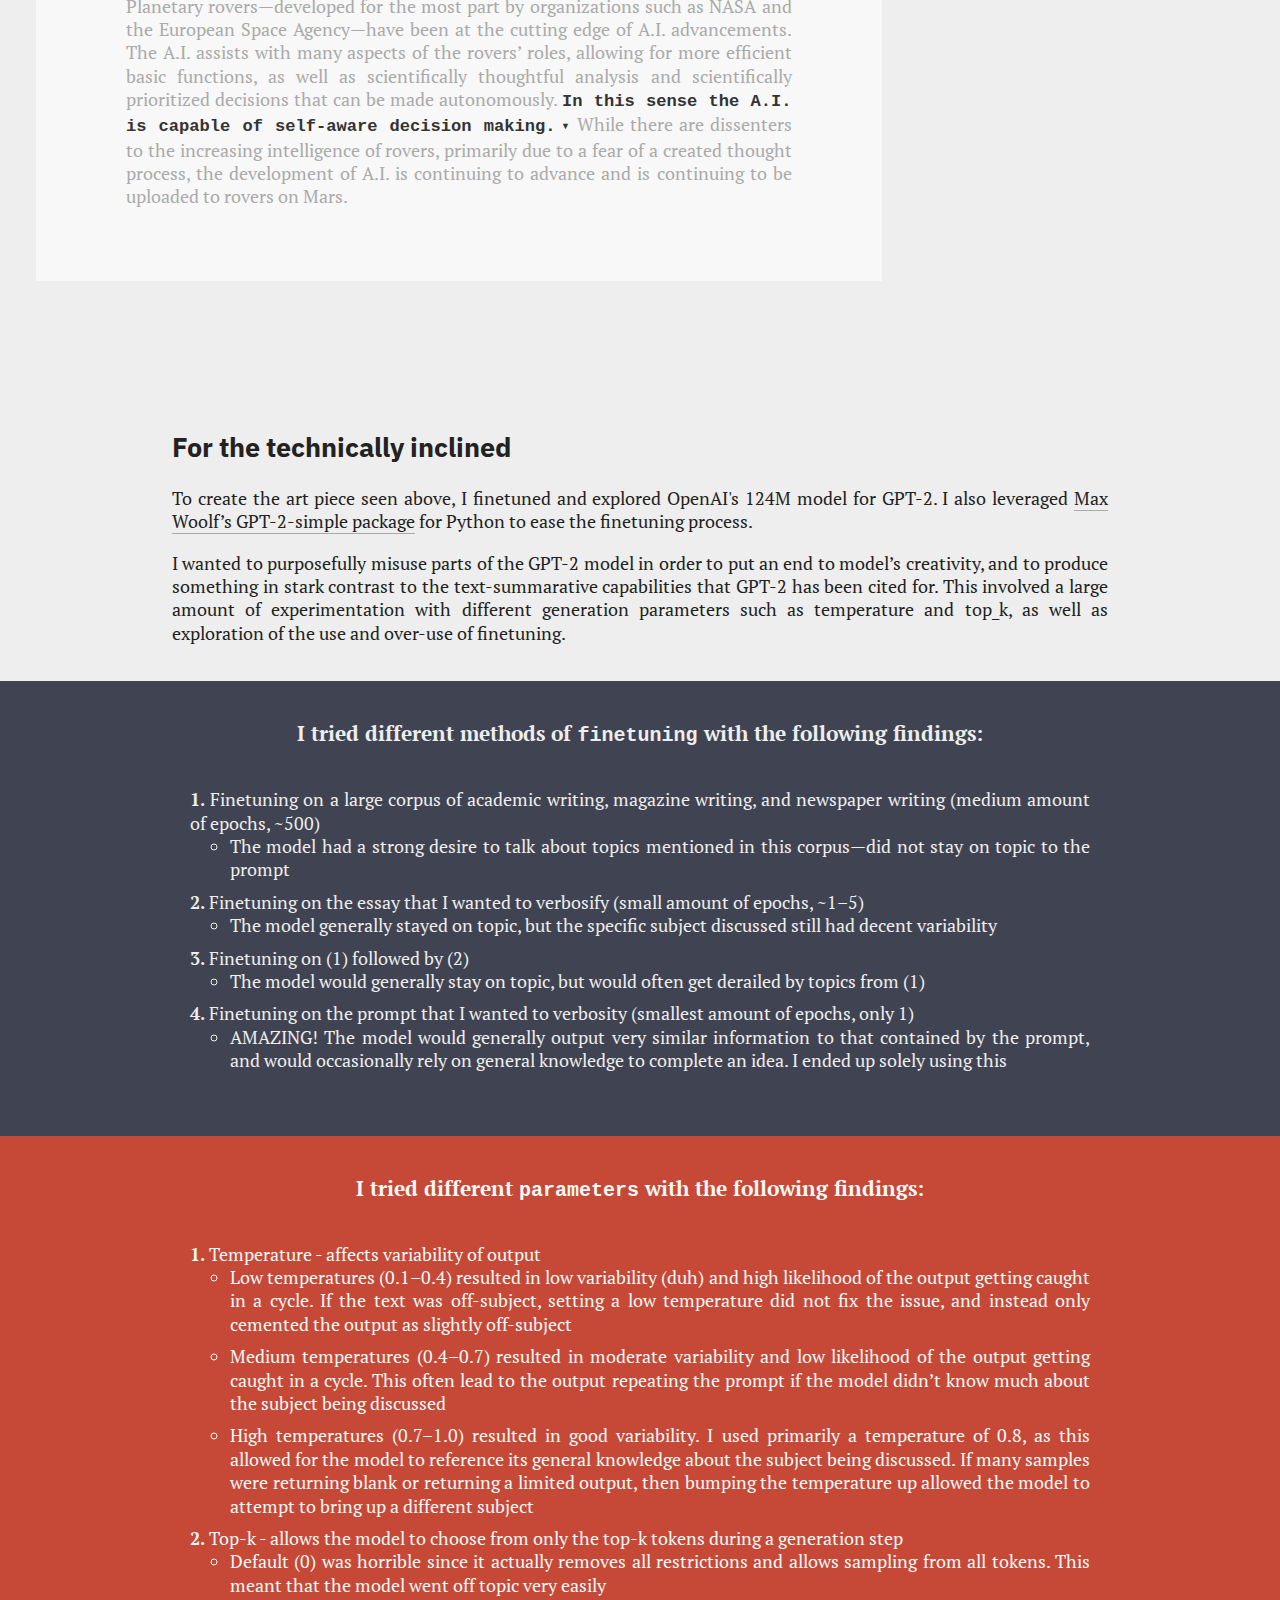
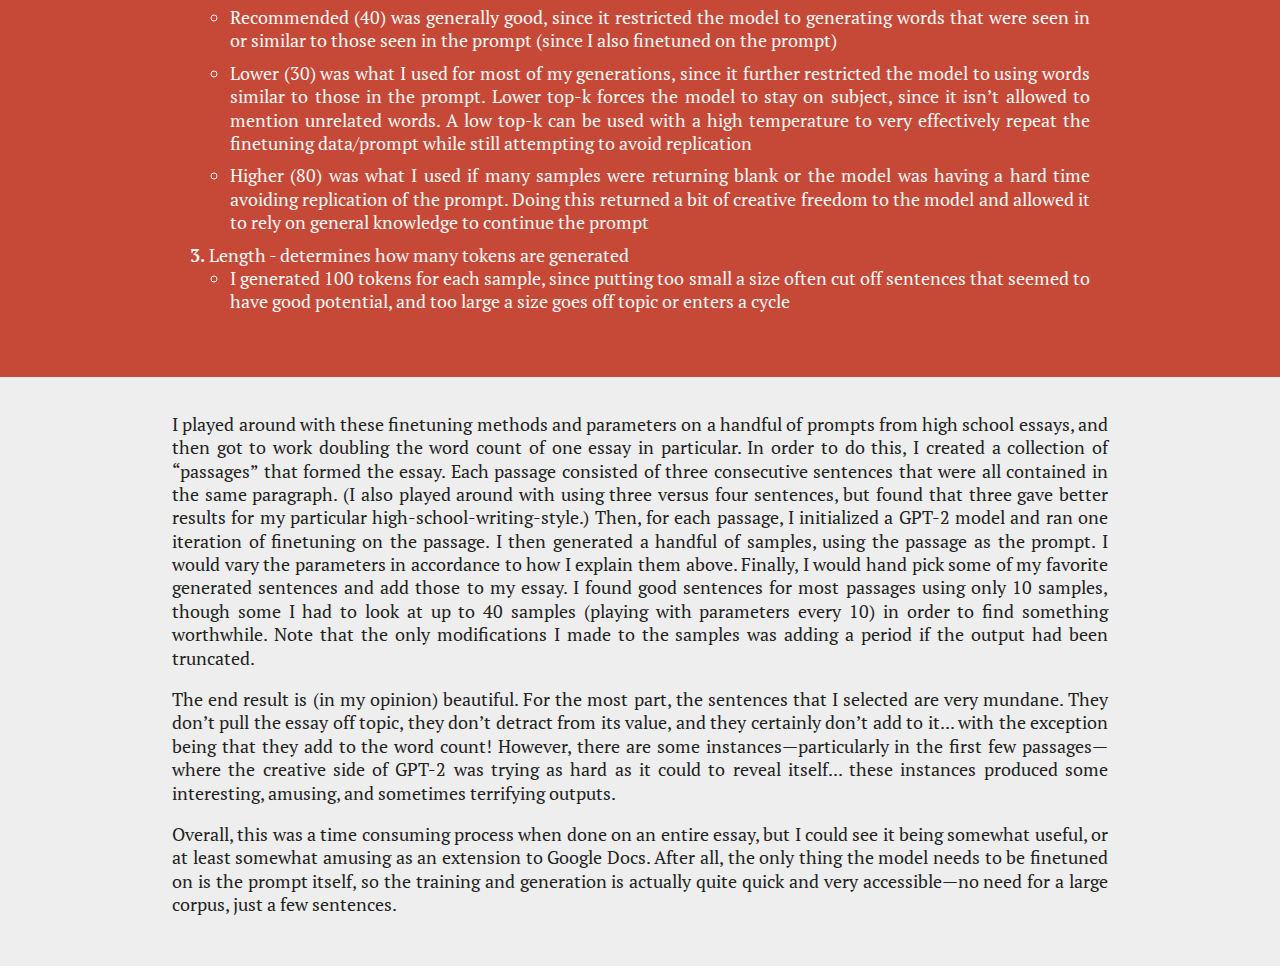
==== commit 4d5256e4: "Improve front-end broken over time" ====
--- a/index.html
+++ b/index.html
@@ -24,7 +24,7 @@
             <br>
             <span class="subtitle">
                 Or: Convincing GPT-2 that more is more
-                [<a href="https://github.com/parkeraddison/aiArt-verbosified-space-rovers/blob/master/README.md">Report</a>]
+                [<a href="https://github.com/parkeraddison/aiArt-verbosified-space-rovers/blob/master/README.md">See report</a>]
             </span>
         </div>
     </div>
@@ -93,9 +93,6 @@
                 Parker Grey Addison
             </p>
             <p class="not-body">
-                Ms. Wolper
-            </p>
-            <p class="not-body">
                 Science Fiction, 4°
             </p>
             <p class="not-body">
--- a/styles/style.css
+++ b/styles/style.css
@@ -59,7 +59,7 @@
 .header {
     background-color: var(--slate-grey);
     /* background-image: url("https://images.unsplash.com/photo-1571769267292-e24dfadebbdc?ixlib=rb-1.2.1&ixid=eyJhcHBfaWQiOjF9&auto=format&fit=crop&w=1967&q=80"); */
-    background-image: url("/images/nicolas-lobos.jpg");
+    background-image: url("../images/nicolas-lobos.jpg");
     background-size: cover;
     background-position: bottom center;
     background-attachment: fixed;
@@ -111,6 +111,7 @@
     -ms-grid-columns: 1fr minmax(auto, 52em) 1fr;
     grid-template-columns: 1fr minmax(auto, 52em) 1fr;
     padding-top: 1em;
+    padding-bottom: 1em;
 }
 
 .content {
@@ -173,6 +174,12 @@
     left: 0;
     bottom: 0;
     right: 0;
+}
+
+#description-container.collapsed #desc-toggle::after {
+    content: ' /read more context/';
+    opacity: 0.5;
+    font-size: 90%;
 }
 
 blockquote {
